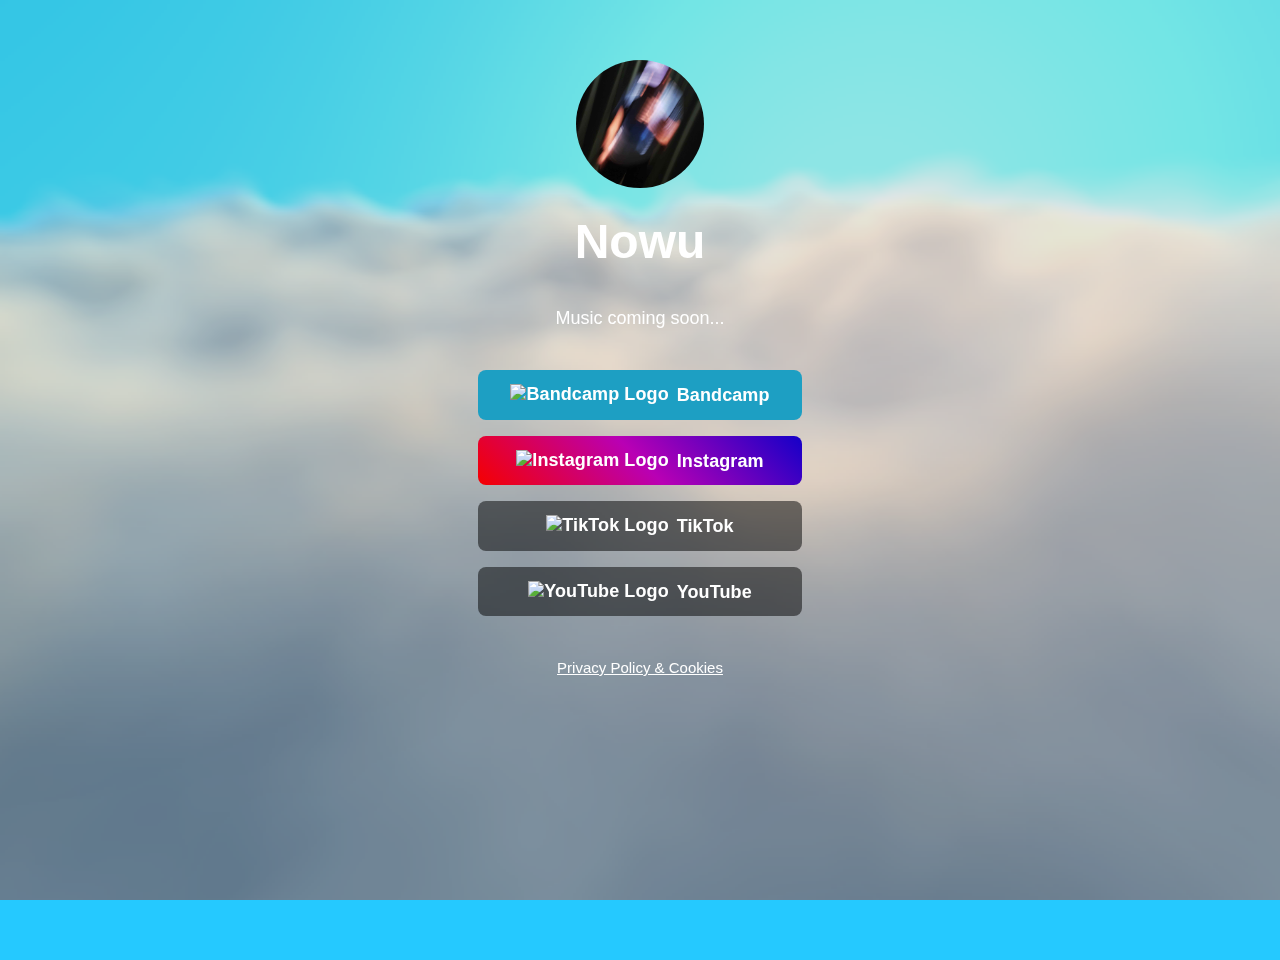
==== index.html @ e1a4938c "updated alternative cookie alert" ====
<!-- 
    
  Version 2.5.0 
  
  This is to help you track what version of LittleLink you forked.

  -->
  
<!DOCTYPE html>
<html lang="en">

<head>
  <!-- <script id="Cookiebot" src="https://consent.cookiebot.com/uc.js" data-cbid="90ab08f1-cab7-493f-a209-e5ac774313d5" data-blockingmode="auto" type="text/javascript"></script> -->

  <!-- Google tag (gtag.js) -->
<script async src="https://www.googletagmanager.com/gtag/js?id=G-RTZ1TR2EMV"></script>
<script>
  window.dataLayer = window.dataLayer || [];
  function gtag(){dataLayer.push(arguments);}
  gtag('js', new Date());

  gtag('config', 'G-RTZ1TR2EMV');
</script>
<!-- Google Tag Manager -->
<script>(function(w,d,s,l,i){w[l]=w[l]||[];w[l].push({'gtm.start':
  new Date().getTime(),event:'gtm.js'});var f=d.getElementsByTagName(s)[0],
  j=d.createElement(s),dl=l!='dataLayer'?'&l='+l:'';j.async=true;j.src=
  'https://www.googletagmanager.com/gtm.js?id='+i+dl;f.parentNode.insertBefore(j,f);
  })(window,document,'script','dataLayer','GTM-KMVJ6X7F');</script>
  <!-- End Google Tag Manager -->

  <!-- Page Information
  –––––––––––––––––––––––––––––––––––––––––––––––––– -->
  <meta charset="utf-8">
  <title>Nowu</title>
  <meta name="description" content="Nowu links">
  <meta name="author" content="Nowu of the North">

  <!-- Mobile Specific Metas
  –––––––––––––––––––––––––––––––––––––––––––––––––– -->
  <meta name="viewport" content="width=device-width, initial-scale=1">


  <!-- CSS
  –––––––––––––––––––––––––––––––––––––––––––––––––– -->
  <link rel="stylesheet" href="css/normalize.css">

    <!-- Themes:
            Auto:   css/skeleton-auto.css
            Light:  css/skeleton-light.css
            Dark:   css/skeleton-dark.css
     -->
    <link rel="stylesheet" href="css/skeleton-dark.css">

    <!-- Brand Styles -->
    <link rel="stylesheet" href="css/brands.css">
    <link rel="stylesheet" href="css/brands-extended.css">

  <!-- Favicon
  –––––––––––––––––––––––––––––––––––––––––––––––––– -->
  <link rel="icon" type="image/png" href="images/littlelink.png">
  
</head>

<body>
  <!-- Google Tag Manager (noscript) -->
<noscript><iframe src="https://www.googletagmanager.com/ns.html?id=GTM-KMVJ6X7F"
  height="0" width="0" style="display:none;visibility:hidden"></iframe></noscript>
  <!-- End Google Tag Manager (noscript) -->

  <div class="background" id="background"></div>
  
  <!-- Primary Page Layout
  –––––––––––––––––––––––––––––––––––––––––––––––––– -->
  <div class="container">
    <div class="row">
      <div class="column" style="margin-top: 10%">

        <!-- 

          ## Getting Started with LittleLink

          This page has been built with every pre-designed button available in LittleLink by default. You can rearrange and delete as needed.

          You can add your own brand or others brands you may need in the `css/brands.css` file. 

          You can add custom icons to `images/icons/...`. It is recommended to use a 24x24 .SVG.

          Edit the "Your Image Here" section to add your own personal branding, like a picture of yourself or your brand logo!

          Edit the "Title" section to change the page heading. You can use something like your name, your social handle, or your brand name.

          Edit the "Short Bio" section tell users about yourself or your brand.

        -->

        <!-- Your Image Here -->
        <img src="images/avatar.jpg" class="avatar" srcset="images/avatar.jpg 2x" alt="">

        <!-- Title -->
        <h1 role="heading">Nowu</h1>

        <!-- Short Bio -->
        <p>Music coming soon...</p>

        <!--

          ## Breaking down <a> attributes:
          
          1.) class="button button-default" | The first "button" here is telling this <a> tag that it should make this element a button and applies the default styling in `css/brands.css`.
          The second portion, button-default, is declaring the specific brand style you would like to apply. Here we're applying the "default" style and color.
          If you want to make this button to use the brand colors for Discord, just change "button-default" to "button-discord". Brands are found in `css/brands.css`. You can always edit & add your own there.

          2.) Replace the # in href="#" with the desired target URL for the button.

          3.) target="_blank" | This attribute opens links in a new tab. Remove this attribute to prevent links from opening in a new tab.

          4.) rel="noopener" | This attribute instructs the browser to navigate to the target resource without granting the new browsing context access to the document that opened it.
          This is especially useful when opening untrusted links. https://developer.mozilla.org/en-US/docs/Web/HTML/Link_types/noopener

          5.) role="button" | The button role identifies an element as a button to assistive technology such as screen readers.

          ## Breaking down the <img> attributes:
          
          1.) class="icon" | This class is telling the <img> tag that it should use the styling for icons found in `css/brands.css`.

          2.) src="images/icons/[icon-name].svg" | This defines the icon you would like to display from the 'images/icons/' folder. For example, you can change this to src="images/icons/discord.svg" to use the Discord icon.
          Add your own 24x24 icons to the "icons" folder to reference them. We recommend providing a SVG.

          3.) alt="" | Since the text at the end of the snippet, "..>[Button Text]</a><br>", explains what the button is, we use "alt=""" to nullify the icon annoucement from the accessibility tree. 
          This can improve the experience for assistive technology users by hiding what is essentially duplicated

        -->

        <!-- Bandcamp -->
        <a class="button button-bandcamp" href="https://nowu.bandcamp.com/?utm_source=metalink&utm_medium=website" target="_blank" rel="noopener" role="button"><img class="icon" aria-hidden="true" src="images/icons/bandcamp.svg" alt="Bandcamp Logo">Bandcamp</a><br> 
        <script> /***
        <!-- Tidal -->
        <a class="button button-tidal" href="#" target="_blank" rel="noopener" role="button"><img class="icon" aria-hidden="true" src="images/icons-extended/tidal.svg" alt="Tidal Logo">Stream on Tidal</a><br>

        <!-- Apple Music -->
        <a class="button button-apple-music" href="#" target="_blank" rel="noopener" role="button"><img class="icon" aria-hidden="true" src="images/icons/apple-music.svg" alt="Apple Music Logo">Stream on Apple Music</a><br>            

        <!-- Amazon Music -->
        <a class="button button-amazon-music" href="#" target="_blank" rel="noopener" role="button"><img class="icon" aria-hidden="true" src="images/icons/amazon-music.svg" alt="Amazon Music Logo">Stream on Amazon Music</a><br>       

        <!-- YouTube Music -->
        <a class="button button-yt" href="#" target="_blank" rel="noopener" role="button"><img class="icon" aria-hidden="true" src="images/icons/youtube-music.svg" alt="YouTube Music Logo">Stream on YouTube Music</a><br>

        <!-- Spotify -->
        <a class="button button-spotify" href="#" target="_blank" rel="noopener" role="button"><img class="icon" aria-hidden="true" src="images/icons/spotify.svg" alt="Spotify Logo">Stream on Spotify</a><br>

        <!-- SoundCloud -->
        <a class="button button-soundcloud" href="#" target="_blank" rel="noopener" role="button"><img class="icon" aria-hidden="true" src="images/icons/soundcloud.svg" alt="SoundCloud Logo">Stream on SoundCloud</a><br>

        <!-- Deezer -->
        <a class="button button-deezer" href="#" target="_blank" rel="noopener" role="button"><img class="icon" aria-hidden="true" src="images/icons-extended/deezer.svg" alt="Deezer Logo">Stream on Deezer</a><br>

        </br>



        <!-- Shop -->
        <a class="button button-shop" href="#" target="_blank" rel="noopener" role="button"><img class="icon" aria-hidden="true" src="images/icons/generic-shopping-bag.svg" alt="Shop Logo">Buy merch</a><br>

      </br>

       <p>Stay tapped in 🤙</p>
***/ </script>
        <!-- Instagram -->
        <a class="button button-instagram" href="https://instagram.com/nowunorth?utm_source=metalink&utm_medium=website" target="_blank" rel="noopener" role="button"><img class="icon" aria-hidden="true" src="images/icons/instagram.svg" alt="Instagram Logo">Instagram</a><br>

        <!-- TikTok -->
        <a class="button button-tiktok" href="https://tiktok.com/@nowunorth?utm_source=metalink&utm_medium=website" target="_blank" rel="noopener" role="button"><img class="icon" aria-hidden="true" src="images/icons/tiktok.svg" alt="TikTok Logo">TikTok</a><br>

        <!-- YouTube -->
        <a class="button button-yt" href="https://youtube.com/@nowunorth?utm_source=metalink&utm_medium=website" target="_blank" rel="noopener" role="button"><img class="icon" aria-hidden="true" src="images/icons/youtube.svg" alt="YouTube Logo">YouTube</a><br>        

<script> /***

        <!-- Twitch -->
        <a class="button button-twitch" href="#" target="_blank" rel="noopener" role="button"><img class="icon" aria-hidden="true" src="images/icons/twitch.svg" alt="Twitch Logo">Subscribe to Twitch</a><br>

        <!-- Discord -->
        <a class="button button-discord" href="#" target="_blank" rel="noopener" role="button"><img class="icon" aria-hidden="true" src="images/icons/discord.svg" alt="Discord Logo">Join Discord server</a><br>

***/ </script>
    </br>
    
        <!-- 
            Footer:
            This includes a link to privacy.html page which can be setup for your Privacy Policy.
            This also includes a link to the LittleLink repository to make forking LittleLink easier.
            You can edit or remove anything here to make your own footer.
        -->
        <sup><a href="privacy.html">Privacy Policy & Cookies</a></sup>
        <br />
      </div>
    </div>
  </div>

  <!-- End Document
  –––––––––––––––––––––––––––––––––––––––––––––––––– -->
</body>

</html>

<script src="/three.min.js"></script>
<script src="/vanta.clouds.min.js"></script>
<script>
VANTA.CLOUDS({
  el: "#background",
  mouseControls: true,
touchControls: true,
gyroControls: false,
minHeight: 400.00,
minWidth: 300.00,
skyColor: 0x25C9FF,
speed: 0.30
})
</script>
---- css/skeleton-dark.css ----
/*
* littlelink V1
* https://littlelink.com
* Free to use under the MIT license.
* http://www.opensource.org/licenses/mit-license.php
* 12/21/2019
*
* Built using:
*
* Skeleton V2.0.4
* Copyright 2014, Dave Gamache
* www.getskeleton.com
* Free to use under the MIT license.
* http://www.opensource.org/licenses/mit-license.php
* 12/29/2014
*/

/* Table of contents
––––––––––––––––––––––––––––––––––––––––––––––––––
- Grid
- Base Styles
- Typography
- Links
- Code
- Spacing
- Utilities
*
* You'll find the button css in css/brands.css.
*
*/

/* Grid
–––––––––––––––––––––––––––––––––––––––––––––––––– */
.container {
  position: relative;
  width: 100%;
  max-width: 600px;
  text-align: center;
  margin: 0 auto;
  padding: 0 20px;
  box-sizing: border-box;
}
.container-left {
  position: relative;
  width: 100%;
  max-width: 600px;
  text-align: left;
  margin: 0 auto;
  padding: 0 20px;
  box-sizing: border-box;
}
.column {
  position: center;
  width: 100%;
  float: center;
  box-sizing: border-box;
}

/* For devices larger than 400px */
@media (min-width: 400px) {
  .container {
    width: 85%;
    padding: 0;
  }
}

/* For devices larger than 550px */
@media (min-width: 550px) {
  .container {
    width: 80%;
  }
  .column,
  .columns {
    margin-left: 0;
  }
  .column:first-child,
  .columns:first-child {
    margin-left: 0;
  }
}

/* Base Styles
–––––––––––––––––––––––––––––––––––––––––––––––––– */
/* NOTE
html is set to 62.5% so that all the REM measurements throughout Skeleton
are based on 10px sizing. So basically 1.5rem = 15px :) */

html {
  font-size: 100%;
  color-scheme: dark;
}
body {
  font-size: 18px;
  line-height: 24px;
  font-weight: 400;
  font-family: "Open Sans", "HelveticaNeue", "Helvetica Neue", Helvetica, Arial,
    sans-serif;
    background: #25C9FF;
}

@keyframes move {
  100% {
      transform: translate3d(0, 0, 1px) rotate(360deg);
  }
}

.background {
  position: fixed;
  width: 100vw;
  height: 100vh;
  top: 0;
  left: 0;
  background: #25C9FF;
}

.background span {
  width: 42vmin;
  height: 42vmin;
  border-radius: 42vmin;
  backface-visibility: hidden;
  position: absolute;
  animation: move;
  animation-duration: 20;
  animation-timing-function: linear;
  animation-iteration-count: infinite;
}

/* Typography
–––––––––––––––––––––––––––––––––––––––––––––––––– */
h1 {
  margin-top: 0;
  margin-bottom: 16px;
  font-weight: 800;
}
h1 {
  font-size: 24px;
  line-height: 64px;
  letter-spacing: 0;
}

/* Larger than phablet */
@media (min-width: 550px) {
  h1 {
    font-size: 48px;
    line-height: 96px;
  }
}

p {
  margin-top: 0;
}

/* Links
–––––––––––––––––––––––––––––––––––––––––––––––––– */
a {
  color: #ffffff
}
a:hover {
  color: #c0c0c0;
}

/* Code
–––––––––––––––––––––––––––––––––––––––––––––––––– */
code {
  padding: 0.2rem 0.5rem;
  margin: 0 0.2rem;
  font-size: 90%;
  white-space: nowrap;
  background: #ffffff;
  border: 1px solid #e1e1e1;
  border-radius: 4px;
}
pre > code {
  display: block;
  padding: 1rem 1.5rem;
  white-space: pre;
}

/* Spacing
–––––––––––––––––––––––––––––––––––––––––––––––––– */
button,
.button {
  margin-bottom: 1rem;
}
input,
textarea,
select,
fieldset {
  margin-bottom: 1.5rem;
}
pre,
blockquote,
dl,
figure,
p,
ol {
  margin-bottom: 2.5rem;
}

/* Utilities
–––––––––––––––––––––––––––––––––––––––––––––––––– */
.u-full-width {
  width: 100%;
  box-sizing: border-box;
}
.u-max-full-width {
  max-width: 100%;
  box-sizing: border-box;
}
.u-pull-right {
  float: right;
}
.u-pull-left {
  float: left;
}

/* Misc
–––––––––––––––––––––––––––––––––––––––––––––––––– */
hr {
  margin-top: 3rem;
  margin-bottom: 3.5rem;
  border-width: 0;
  border-top: 1px solid #e1e1e1;
}
/* Radius values:

10%-40%: Squircles
50% (default): True circle
*/
.avatar {
  width: 128px;
  height: 128px;
  object-fit: cover;
  background-position: center;
  border-radius: 50%;
}

/* open-sans-regular - vietnamese_latin-ext_latin_hebrew_greek-ext_greek_cyrillic-ext_cyrillic */
@font-face {
  font-display: swap; /* Check https://developer.mozilla.org/en-US/docs/Web/CSS/@font-face/font-display for other options. */
  font-family: 'Open Sans';
  font-style: normal;
  font-weight: 400;
  src: url('../fonts/open-sans-v34-vietnamese_latin-ext_latin_hebrew_greek-ext_greek_cyrillic-ext_cyrillic-regular.eot'); /* IE9 Compat Modes */
  src: url('../fonts/open-sans-v34-vietnamese_latin-ext_latin_hebrew_greek-ext_greek_cyrillic-ext_cyrillic-regular.eot?#iefix') format('embedded-opentype'), /* IE6-IE8 */
       url('../fonts/open-sans-v34-vietnamese_latin-ext_latin_hebrew_greek-ext_greek_cyrillic-ext_cyrillic-regular.woff2') format('woff2'), /* Super Modern Browsers */
       url('../fonts/open-sans-v34-vietnamese_latin-ext_latin_hebrew_greek-ext_greek_cyrillic-ext_cyrillic-regular.woff') format('woff'), /* Modern Browsers */
       url('../fonts/open-sans-v34-vietnamese_latin-ext_latin_hebrew_greek-ext_greek_cyrillic-ext_cyrillic-regular.ttf') format('truetype'), /* Safari, Android, iOS */
       url('../fonts/open-sans-v34-vietnamese_latin-ext_latin_hebrew_greek-ext_greek_cyrillic-ext_cyrillic-regular.svg#OpenSans') format('svg'); /* Legacy iOS */
}
/* open-sans-600 - vietnamese_latin-ext_latin_hebrew_greek-ext_greek_cyrillic-ext_cyrillic */
@font-face {
  font-display: swap; /* Check https://developer.mozilla.org/en-US/docs/Web/CSS/@font-face/font-display for other options. */
  font-family: 'Open Sans';
  font-style: normal;
  font-weight: 600;
  src: url('../fonts/open-sans-v34-vietnamese_latin-ext_latin_hebrew_greek-ext_greek_cyrillic-ext_cyrillic-600.eot'); /* IE9 Compat Modes */
  src: url('../fonts/open-sans-v34-vietnamese_latin-ext_latin_hebrew_greek-ext_greek_cyrillic-ext_cyrillic-600.eot?#iefix') format('embedded-opentype'), /* IE6-IE8 */
       url('../fonts/open-sans-v34-vietnamese_latin-ext_latin_hebrew_greek-ext_greek_cyrillic-ext_cyrillic-600.woff2') format('woff2'), /* Super Modern Browsers */
       url('../fonts/open-sans-v34-vietnamese_latin-ext_latin_hebrew_greek-ext_greek_cyrillic-ext_cyrillic-600.woff') format('woff'), /* Modern Browsers */
       url('../fonts/open-sans-v34-vietnamese_latin-ext_latin_hebrew_greek-ext_greek_cyrillic-ext_cyrillic-600.ttf') format('truetype'), /* Safari, Android, iOS */
       url('../fonts/open-sans-v34-vietnamese_latin-ext_latin_hebrew_greek-ext_greek_cyrillic-ext_cyrillic-600.svg#OpenSans') format('svg'); /* Legacy iOS */
}
/* open-sans-700 - vietnamese_latin-ext_latin_hebrew_greek-ext_greek_cyrillic-ext_cyrillic */
@font-face {
  font-display: swap; /* Check https://developer.mozilla.org/en-US/docs/Web/CSS/@font-face/font-display for other options. */
  font-family: 'Open Sans';
  font-style: normal;
  font-weight: 700;
  src: url('../fonts/open-sans-v34-vietnamese_latin-ext_latin_hebrew_greek-ext_greek_cyrillic-ext_cyrillic-700.eot'); /* IE9 Compat Modes */
  src: url('../fonts/open-sans-v34-vietnamese_latin-ext_latin_hebrew_greek-ext_greek_cyrillic-ext_cyrillic-700.eot?#iefix') format('embedded-opentype'), /* IE6-IE8 */
       url('../fonts/open-sans-v34-vietnamese_latin-ext_latin_hebrew_greek-ext_greek_cyrillic-ext_cyrillic-700.woff2') format('woff2'), /* Super Modern Browsers */
       url('../fonts/open-sans-v34-vietnamese_latin-ext_latin_hebrew_greek-ext_greek_cyrillic-ext_cyrillic-700.woff') format('woff'), /* Modern Browsers */
       url('../fonts/open-sans-v34-vietnamese_latin-ext_latin_hebrew_greek-ext_greek_cyrillic-ext_cyrillic-700.ttf') format('truetype'), /* Safari, Android, iOS */
       url('../fonts/open-sans-v34-vietnamese_latin-ext_latin_hebrew_greek-ext_greek_cyrillic-ext_cyrillic-700.svg#OpenSans') format('svg'); /* Legacy iOS */
}
/* open-sans-800 - vietnamese_latin-ext_latin_hebrew_greek-ext_greek_cyrillic-ext_cyrillic */
@font-face {
  font-display: swap; /* Check https://developer.mozilla.org/en-US/docs/Web/CSS/@font-face/font-display for other options. */
  font-family: 'Open Sans';
  font-style: normal;
  font-weight: 800;
  src: url('../fonts/open-sans-v34-vietnamese_latin-ext_latin_hebrew_greek-ext_greek_cyrillic-ext_cyrillic-800.eot'); /* IE9 Compat Modes */
  src: url('../fonts/open-sans-v34-vietnamese_latin-ext_latin_hebrew_greek-ext_greek_cyrillic-ext_cyrillic-800.eot?#iefix') format('embedded-opentype'), /* IE6-IE8 */
       url('../fonts/open-sans-v34-vietnamese_latin-ext_latin_hebrew_greek-ext_greek_cyrillic-ext_cyrillic-800.woff2') format('woff2'), /* Super Modern Browsers */
       url('../fonts/open-sans-v34-vietnamese_latin-ext_latin_hebrew_greek-ext_greek_cyrillic-ext_cyrillic-800.woff') format('woff'), /* Modern Browsers */
       url('../fonts/open-sans-v34-vietnamese_latin-ext_latin_hebrew_greek-ext_greek_cyrillic-ext_cyrillic-800.ttf') format('truetype'), /* Safari, Android, iOS */
       url('../fonts/open-sans-v34-vietnamese_latin-ext_latin_hebrew_greek-ext_greek_cyrillic-ext_cyrillic-800.svg#OpenSans') format('svg'); /* Legacy iOS */
}

body, html {
  margin: 0;
  padding: 0;
  width: 100%;
  height: 100%;
}

#background {
  position: fixed;
  top: 0;
  left: 0;
  width: 100%;
  height: 100%;
  z-index: -1; /* Ensure the background stays behind your content */
}
#background::before {
  content: "";
  position: absolute;
  top: 0;
  left: 0;
  width: 100%;
  height: 100%;
  background-color: rgba(0, 0, 0, 0.1); /* Semi-transparent black */
  z-index: 1; /* Ensure the overlay is on top of the Vanta background */
  pointer-events: none; /* Allow interactions through the overlay */
}
---- css/brands.css ----
/*
* littlelink.io
* Skeleton V2.0.4
* Copyright 2014, Dave Gamache
* www.getskeleton.com
* Free to use under the MIT license.
* http://www.opensource.org/licenses/mit-license.php
* 12/29/2014
*/

/*
* Built using on:
* Skeleton V2.0.4
* Copyright 2014, Dave Gamache
* www.getskeleton.com
* Free to use under the MIT license.
* http://www.opensource.org/licenses/mit-license.php
* 12/29/2014
*/

/* Table of contents
––––––––––––––––––––––––––––––––––––––––––––––––––

- Buttons
- Brand Styles

*/

/* Buttons
–––––––––––––––––––––––––––––––––––––––––––––––––– */

.button,
button {
  display: inline-block;
  text-decoration: none;
  height: 100%;
  text-align: center;
  vertical-align: middle;
  font-size: 18px;
  width: 300px;
  font-weight: 700;
  line-height: 20px;
  padding: 14px 12px 12px 12px;
  letter-spacing: 0.1px;
  white-space: wrap;
  outline: none;
  border-radius: 8px;
  cursor: pointer;
  
}     
button:hover,
.button:focus {
  color: #212121;
  border-color: #888;
  outline: #7AB8FF solid 3px
}
.button.button-primary {
  color: #fff;
  filter: brightness(90%);
}
.button.button-primary:hover,
.button.button-primary:focus {
  color: #fff;
  filter: brightness(90%);
}

/* Brand Icons
–––––––––––––––––––––––––––––––––––––––––––––––––– */

.icon {
  padding: 0px 8px 3.5px 0px;
  vertical-align: middle;
  width: 20px;
  height: 20px;
}

/* Brand Styles
–––––––––––––––––––––––––––––––––––––––––––––––––– */

/* Default (this is great for your own brand color!) */
.button.button-default {
  color: #ffffff;
  background-color: #41924B;
}
.button.button-default:hover,
.button.button-default:focus {
  filter: brightness(90%);
}

/* Amazon */
.button.button-amazon {
  color: #000000;
  background-color: #FFFFFF;
  border: 1px solid #212121;
}
.button.button-amazon:hover,
.button.button-amazon:focus {
  filter: brightness(90%);
}

/* Amazon Music */
.button.button-amazon-music {
  color: #000000;
  background-color: #25D1DA;
}
.button.button-amazon-music:hover,
.button.button-amazon-music:focus {
  filter: brightness(90%);
}

/* Apple App Store */
.button.button-appstore {
  color: #FFFFFF;
  background-color: #000000;
  border: 1px solid #FFFFFF;
}
.button.button-appstore:hover,
.button.button-appstore:focus {
  filter: brightness(90%);
}

/* Apple Music */
.button.button-apple-music {
  color: #ffffff;
  background-color: #000000;
  border: 1px solid #FFFFFF;
}
.button.button-apple-music:hover,
.button.button-apple-music:focus {
  filter: brightness(90%);
}

/* Apple Music Alt */
.button.button-apple-music-alt {
  color: #ffffff;
  background-image: linear-gradient(to bottom, #FB5C74, #FA233B);
}
.button.button-apple-music-alt:hover,
.button.button-apple-music-alt:focus {
  filter: brightness(90%);
}

/* Apple Podcasts */
.button.button-apple-podcasts {
  color: #ffffff;
  background-color: #000000;
  border: 1px solid #FFFFFF;
}
.button.button-apple-podcasts:hover,
.button.button-apple-podcasts:focus {
  filter: brightness(90%);
}

/* Apple Podcasts Alt */
.button.button-apple-podcasts-alt {
  color: #ffffff;
  background-image: linear-gradient(to bottom, #F452FF, #832BC1);
}
.button.button-apple-podcasts-alt:hover,
.button.button-apple-podcasts-alt:focus {
  filter: brightness(90%);
}

/* ArtStation */
.button.button-artstation {
  color: #ffffff;
  background-color: #18181C;
  border: 1px solid #FFFFFF;
}
.button.button-artstation:hover,
.button.button-artstation:focus {
  filter: brightness(90%);
}

/* Bandcamp */
.button.button-bandcamp {
  color: #ffffff;
  background-color: #1d9fc3;
}
.button.button-bandcamp:hover,
.button.button-bandcamp:focus {
  filter: brightness(90%);
}

/* Behance */
.button.button-behance {
  color: #ffffff;
  background-color: #0057FF;
}
.button.button-behance:hover,
.button.button-behance:focus {
  filter: brightness(90%);
}

/* Bluesky */
.button.button-bluesky {
  color: #FFFFFF;
  background-color: #1185FE;
}

.button.button-bluesky:hover,
.button.button-bluesky:focus {
  filter: brightness(90%);
}

/* Bluesky Alt */
.button.button-bluesky-alt {
  color: #000000;
  background-color: #FFFFFF;
  border: 1px solid #000000;
}
.button.button-bluesky-alt:hover,
.button.button-bluesky-alt:focus {
  filter: brightness(90%);
}

/* Buy Me a Coffee */
.button.button-coffee {
  color: #000000;
  background-color: #ffdd00;
}
.button.button-coffee:hover,
.button.button-coffee:focus {
  filter: brightness(90%);
}

/* Cal.com */
.button.button-cal {
  color: #FFFFFF;
  background-color: #292929;
  border: 1px solid #FFFFFF;
}
.button.button-cal:hover,
.button.button-cal:focus {
  filter: brightness(90%);
}

/* Calendly */
.button.button-calendly {
  color: #FFFFFF;
  background-color: #006BFF;
}
.button.button-calendly:hover,
.button.button-calendly:focus {
  filter: brightness(90%);
}

/* Cash App */
.button.button-cash-app {
  color: #ffffff;
  background-image: linear-gradient(to bottom, #00d64b, #00c244);
}
.button.button-cash-app:hover,
.button.button-cash-app:focus {
  filter: brightness(90%);
}

/* dev.to */
.button.button-dev-to {
  color: #000000;
  background-color: #f5f5f5;
  border: 1px solid #212121;
}
.button.button-dev-to:hover,
.button.button-dev-to:focus {
  filter: brightness(90%);
}

/* Discogs */
.button.button-discogs {
  color: #000000;
  background-color: #FFFFFF;
  border: 1px solid #000000
}
.button.button-discogs:hover,
.button.button-discogs:focus {
  filter: brightness(90%);
}

/* Discogs Alt */
.button.button-discogs-alt {
  color: #FFFFFF;
  background-color: #000000;
  border: 1px solid #FFFFFF
}
.button.button-discogs-alt:hover,
.button.button-discogs-alt:focus {
  filter: brightness(90%);
}

/* Discord */
.button.button-discord {
  color: #ffffff;
  background-color: #161CBB;
}
.button.button-discord:hover,
.button.button-discord:focus {
  filter: brightness(90%);
}

/* Dribbble */
.button.button-dribbble {
  color: #000000;
  background-color: #FFFFFF;
  border: 1px solid #212121;
}
.button.button-dribbble:hover,
.button.button-dribbble:focus {
  filter: brightness(90%);
}

/* Etsy */
.button.button-etsy {
  color: #ffffff;
  background-color: #F45800;
}
.button.button-etsy:hover,
.button.button-etsy:focus {
  filter: brightness(90%);
}

/* Facebook */
.button.button-faceb {
  color: #ffffff;
  background-color: #1877f2;
}
.button.button-faceb:hover,
.button.button-faceb:focus {
  filter: brightness(90%);
}

/* Facebook Messenger */
.button.button-messenger {
  color: #ffffff;
  background-image: linear-gradient(
    25deg,
    #0099ff,
    #5f5dff,
    #a033ff,
    #c740cc,
    #ff5280,
    #ff7061
  );
}
.button.button-messenger:hover,
.button.button-messenger:focus {
  filter: brightness(90%);
}

/* Figma */
.button.button-figma {
  color: #ffffff;
  background-color: #000000;
  border: 1px solid #FFFFFF;
}
.button.button-figma:hover,
.button.button-figma:focus {
  filter: brightness(90%);
}

/* Fiverr */
.button.button-fiverr {
  color: #ffffff;
  background-color: #1DBF73;
}
.button.button-fiverr:hover,
.button.button-fiverr:focus {
  filter: brightness(90%);
}

/* Flickr */
.button.button-flickr {
  color: #ffffff;
  background-color: #000000;
  border: 1px solid #FFFFFF;
}
.button.button-flickr:hover,
.button.button-flickr:focus {
  filter: brightness(90%);
}

/* GitHub */
.button.button-github {
  color: #ffffff;
  background-color: #000000;
  border: 1px solid #FFFFFF;
}
.button.button-github:hover,
.button.button-github:focus {
  filter: brightness(90%);
}

/* GitLab */
.button.button-gitlab {
  color: #ffffff;
  background-color: #6151b2;
}
.button.button-gitlab:hover,
.button.button-gitlab:focus {
  filter: brightness(90%);
}

/* GoFundMe */
.button.button-gofundme {
  color: #ffffff;
  background-color: #02A95C;
}
.button.button-gofundme:hover,
.button.button-gofundme:focus {
  filter: brightness(90%);
}

/* Goodreads */
.button.button-goodreads {
  color: #333333;
  background-color: #f3f1e6;
  border: 1px solid #212121;
}
.button.button-goodreads:hover,
.button.button-goodreads:focus {
  filter: brightness(90%);
}

/* Google Black */
.button.button-google-black {
  color: #FFFFFF;
  background-color: #000000;
  border: 1px solid #FFFFFF;
}
.button.button-google-black:hover,
.button.button-google-black:focus {
  filter: brightness(90%);
}

/* Google Play Store */
.button.button-playstore {
  color: #FFFFFF;
  background-color: #000000;
  border: 1px solid #FFFFFF;
}
.button.button-playstore:hover,
.button.button-playstore:focus {
  filter: brightness(90%);
}

/* Google Scholar */
.button.button-google-scholar {
  color: #000000;
  background-color: #FFFFFF;
  border: 1px solid #212121;
}
.button.button-google-scholar:hover,
.button.button-google-scholar:focus {
  filter: brightness(90%);
}

/* Hashnode */
.button.button-hashnode {
  color: #000000;
  background-color: #ffffff;
  border: 1px solid #212121;
}
.button.button-hashnode:hover,
.button.button-hashnode:focus {
  filter: brightness(90%);
}

/* Instagram */
.button.button-instagram {
  color: #ffffff;
  background-image: linear-gradient(-135deg, #1400c8, #b900b4, #f50000);
}
.button.button-instagram:hover,
.button.button-instagram:focus {
  filter: brightness(90%);
}

/* Kick */
.button.button-kick {
  background-color:#000000;
  color:  #ffffff;
  border: 1px solid #ffffff;
}
.button.button-kick:hover {
  filter: brightness(90%);
}

/* Kick Alt */
.button.button-kick-alt {
  background-color:#01e701;
  color:  #000;
}
.button.button-kick-alt:hover {
  filter: brightness(90%);
}

/* Kickstarter */
.button.button-kickstarter {
  color: #ffffff;
  background-color: #05ce78;
}
.button.button-kickstarter:hover,
.button.button-kickstarter:focus {
  filter: brightness(90%);
}

/* Kit */
.button.button-kit {
  color: #ffffff;
  background-color: #000000;
  border: 1px solid #FFFFFF;
}
.button.button-kit:hover,
.button.button-kit:focus {
  filter: brightness(90%);
}

/* Ko-fi */
.button.button-ko-fi {
  color: #ffffff;
  background-color: #13C3FF;
}
.button.button-ko-fi:hover,
.button.button-ko-fi:focus {
  filter: brightness(90%);
}

/* Last.fm */
.button.button-last-fm {
  color: #ffffff;
  background-color: #D51007;
}
.button.button-last-fm:hover,
.button.button-last-fm:focus {
  filter: brightness(90%);
}

/* Letterboxd */
.button.button-letterboxd {
  color: #ffffff;
  background-color: #2c3440;
  border: 1px solid #FFFFFF;
}
.button.button-letterboxd:hover,
.button.button-letterboxd:focus {
  filter: brightness(90%);
}

/* Line */
.button.button-line {
  color: #FFFFFF;
  background-color: #06C755;
}
.button.button-line:hover,
.button.button-line:focus {
  filter: brightness(90%);
}

/* LinkedIn */
.button.button-linked {
  color: #ffffff;
  background-color: #2867b2;
}
.button.button-linked:hover,
.button.button-linked:focus {
  filter: brightness(90%);
}

/* Mailchimp */
.button.button-mailchimp {
  color: #000000;
  background-color: #FFE01B;
}
.button.button-mailchimp:hover,
.button.button-mailchimp:focus {
  filter: brightness(90%);
}

/* Mastodon */
.button.button-mastodon {
  color: #ffffff;
  background-color: #17063B;
  border: 1px solid #FFFFFF;
}
.button.button-mastodon:hover,
.button.button-mastodon:focus {
  filter: brightness(90%);
}

/* Medium */
.button.button-medium {
  color: #ffffff;
  background-color: #000000;
  border: 1px solid #FFFFFF;
}
.button.button-medium:hover,
.button.button-medium:focus {
  filter: brightness(90%);
}

/* Microsoft */
.button.button-microsoft {
  color: #ffffff;
  background-color: #000000;
  border: 1px solid #FFFFFF;
}
.button.button-microsoft:hover,
.button.button-microsoft:focus {
  filter: brightness(90%);
}

/* NGL */
.button.button-ngl {
  color: #ffffff;
  background-image: linear-gradient(-45deg, #ff8d10, #ec1187);
}
.button.button-ngl:hover,
.button.button-ngl:focus {
  filter: brightness(90%);
}

/* Notion */
.button.button-notion {
  color: #000000;
  border: 1px solid #212121;
  background-color: #ffffff;
}
.button.button-notion:hover,
.button.button-notion:focus {
  filter: brightness(90%);
}

/* OnlyFans */
.button.button-onlyfans {
  color: #ffffff;
  background-color: #00AEEF;
}
.button.button-onlyfans:hover,
.button.button-onlyfans:focus {
  filter: brightness(90%);
}

/* Patreon */
.button.button-patreon {
  color: #ffffff;
  background-color: #000000;
  border: 1px solid #FFFFFF;
}
.button.button-patreon:hover,
.button.button-patreon:focus {
  filter: brightness(90%);
}

/* PayPal */
.button.button-paypal {
  color: #ffffff;
  background-color: #003087;
}
.button.button-paypal:hover,
.button.button-paypal:focus {
  filter: brightness(90%);
}

/* Pinterest */
.button.button-pinterest {
  color: #000000;
  background-color: #ffe2eb;
  border: 1px solid #212121;
}
.button.button-pinterest:hover,
.button.button-pinterest:focus {
  filter: brightness(90%);
}

/* Post.news */
.button.button-post-news {
  color: #ffffff;
  background-color: #678BFF;
}
.button.button-post-news:hover,
.button.button-post-news:focus {
  filter: brightness(90%);
}

/* Product Hunt */
.button.button-product-hunt {
  color: #000000;
  background-color: #ffffff;
  border: 1px solid #212121;
}
.button.button-producthunt:hover,
.button.button-producthunt:focus {
  filter: brightness(90%);
}

/* Read.cv */
.button.button-read-cv {
  color: #FFFFFF;
  background-color: #000000;
  border: 1px solid #FFFFFF;
}
.button.button-read-cv:hover,
.button.button-read-cv:focus {
  filter: brightness(90%);
}

/* Redbubble */
.button.button-redbubble {
  color: #e41321;
  background-color: #ffffff;
  border: 1px solid #212121;
}
.button.button-redbubble:hover,
.button.button-redbubble:focus {
  filter: brightness(90%);
}

/* Reddit */
.button.button-reddit {
  color: #FFFFFF;
  background-color: #FF4500;
}
.button.button-reddit:hover,
.button.button-reddit:focus {
  filter: brightness(90%);
}

/* Revolut */
.button.button-revolut {
  color: #000000;
  background-color: #ffffff;
  border: 1px solid black;
}
.button.button-revolut:hover,
.button.button-revolut:focus {
  filter: brightness(90%);
}

/* Shop */
.button.button-shop {
  color: #ffffff;
  background-color: #5A31F4;
}
.button.button-shop:hover,
.button.button-shop:focus {
  filter: brightness(90%);
}

/* Signal */
.button.button-signal {
  color: #ffffff;
  background-color: #3a76f0;
}
.button.button-signal:hover,
.button.button-signal:focus {
  filter: brightness(90%);
}

/* Slack */
.button.button-slack {
  color: #000000;
  background-color: #FFFFFF;
  border: 1px solid #212121;
}
.button.button-slack:hover,
.button.button-slack:focus {
  filter: brightness(90%);
}

/* Snapchat */
.button.button-snapchat {
  color: #000000;
  background-color: #fffc00;
}
.button.button-snapchat:hover,
.button.button-snapchat:focus {
  filter: brightness(90%);
}

/* SoundCloud */
.button.button-soundcloud {
  color: #ffffff;
  background-color: #ff5500;
}
.button.button-soundcloud:hover,
.button.button-soundcloud:focus {
  filter: brightness(90%);
}

/* Spotify */
.button.button-spotify {
  color: #191414;
  background-color: #1db954;
}
.button.button-spotify:hover,
.button.button-spotify:focus {
  filter: brightness(90%);
}

/* Spotify Alt */
.button.button-spotify-alt {
  color: #FFFFFF;
  background-color: #191414;
  border: 1px solid #FFFFFF;
}
.button.button-spotify-alt:hover,
.button.button-spotify-alt:focus {
  filter: brightness(90%);
}

/* Square */
.button.button-square {
  color: #FFFFFF;
  background-color: #006AFF;
}
.button.button-square:hover,
.button.button-square:focus {
  filter: brightness(90%);
}

/* Stack Overflow */
.button.button-stack-overflow {
  color: #000000;
  background-color: #FFFFFF;
  border: 1px solid #000000;
}
.button.button-stack-overflow:hover,
.button.button-stack-overflow:focus {
  filter: brightness(90%);
}

/* Steam */
.button.button-steam {
  color: #ffffff;
  background-image: linear-gradient(90deg, #08BBFF, #2B75FF);
}
.button.button-steam:hover,
.button.button-steam:focus {
  filter: brightness(90%);
}

/* Steam Alt */
.button.button-steam-alt {
  color: #ffffff;
  background-image: linear-gradient(90deg, #09172a, #072a57, #0c5085);
  border: 1px solid #FFFFFF;
}
.button.button-steam-alt:hover,
.button.button-steam-alt:focus {
  filter: brightness(90%);
}

/* Strava */
.button.button-strava {
  color: #ffffff;
  background-color: #fc5200;
}
.button.button-strava:hover,
.button.button-strava:focus {
  filter: brightness(90%);
}

/* Substack */
.button.button-substack {
  color: #ffffff;
  background-color: #FF6719;
}
.button.button-substack:hover,
.button.button-substack:focus {
  filter: brightness(90%);
}

/* Telegram */
.button.button-telegram {
  color: #ffffff;
  background-color: #3faee8;
}
.button.button-telegram:hover,
.button.button-telegram:focus {
  filter: brightness(90%);
}

/* Threads */
.button.button-threads {
  color: #FFFFFF;
  background-color: #000000;
  border: 1px solid #FFFFFF;
}
.button.button-threads:hover,
.button.button-threads:focus {
  filter: brightness(90%);
}

/* Threema */
.button.button-threema {
  color: #000000;
  background-color: #3fe669;
}
.button.button-threema:hover,
.button.button-threema:focus {
  filter: brightness(90%);
}

/* TikTok */
.button.button-tiktok {
  color: #ffffff;
  background-color: #00000080;
  border: 0px solid #FFFFFF;
}
.button.button-tiktok:hover,
.button.button-tiktok:focus {
  filter: brightness(90%);
}

/* Trakt */
.button.button-trakt {
  color: #ffffff;
  background-color: #ED1C24;
}
.button.button-trakt:hover,
.button.button-trakt:focus {
  filter: brightness(90%);
}

/* Trello */
.button.button-trello {
  color: #ffffff;
  background-color: #0065ff;
}
.button.button-trello:hover,
.button.button-trello:focus {
  filter: brightness(90%);
}

/* Tumblr */
.button.button-tumb {
  color: #ffffff;
  background-color: #131313;
  border: 1px solid #FFFFFF;
}
.button.button-tumb:hover,
.button.button-tumb:focus {
  filter: brightness(90%);
}

/* Twitch */
.button.button-twitch {
  color: #ffffff;
  background-color: #9146ff;
}
.button.button-twitch:hover,
.button.button-twitch:focus {
  filter: brightness(90%);
}

/* Unsplash */
.button.button-unsplash {
  color: #000000;
  background-color: #ffffff;
  border: 1px solid #212121;
}
.button.button-unsplash:hover,
.button.button-unsplash:focus {
  filter: brightness(90%);
}

/* Untappd */
.button.button-untappd {
  color: #000000;
  background-color: #ffc000;
}
.button.button-untappd:hover,
.button.button-untappd:focus {
  filter: brightness(90%);
}

/* Upwork */
.button.button-upwork {
  color: #FFFFFF;
  background-color: #14A800;
}
.button.button-upwork:hover,
.button.button-upwork:focus {
  filter: brightness(90%);
}

/* Venmo */
.button.button-venmo {
  color: #ffffff;
  background-color: #008CFF;
}
.button.button-venmo:hover,
.button.button-venmo:focus {
  filter: brightness(90%);
}

/* Vimeo */
.button.button-vimeo {
  color: #ffffff;
  background-color: #1ab7ea;
}
.button.button-vimeo:hover,
.button.button-vimeo:focus {
  filter: brightness(90%);
}

/* VSCO */
.button.button-vsco {
  color: #FFFFFF;
  background-color: #000000;
  border: 1px solid #FFFFFF;
}
.button.button-vsco:hover,
.button.button-vsco:focus {
  filter: brightness(90%);
}

/* Website */
.button.button-web {
  color: #ffffff;
  background-color: #000000;
  border: 1px solid #FFFFFF;
}
.button.button-web:hover,
.button.button-web:focus {
  filter: brightness(90%);
}

/* WhatsApp */
.button.button-whatsapp {
  color: #ffffff;
  background-color: #455a64;
}
.button.button-whatsapp:hover,
.button.button-whatsapp:focus {
  filter: brightness(90%);
}

/* Wordpress */
.button.button-wordpress {
  color: #ffffff;
  background-color: #21759b;
}
.button.button-wordpress:hover,
.button.button-wordpress:focus {
  filter: brightness(90%);
}

/* X */
.button.button-x {
  color: #FFFFFF;
  background-color: #000000;
  border: 1px solid #FFFFFF;
}
.button.button-x:hover,
.button.button-x:focus {
  filter: brightness(90%);
}

/* YouTube */
.button.button-yt {
  color: #ffffff;
  background-color: #00000080;
  border: 0px solid #ffffffc5;
}
.button.button-yt:hover,
.button.button-yt:focus {
  filter: brightness(90%);
}

/* Zoom */
.button.button-zoom {
  color: #ffffff;
  background-color: #0B5CFF;
}
.button.button-zoom:hover,
.button.button-zoom:focus {
  filter: brightness(90%);
}
---- css/brands-extended.css ----
/*
* littlelink.io
* Skeleton V2.0.4
* Copyright 2014, Dave Gamache
* www.getskeleton.com
* Free to use under the MIT license.
* http://www.opensource.org/licenses/mit-license.php
* 12/29/2014
*/

/*
* Built using on:
* Skeleton V2.0.4
* Copyright 2014, Dave Gamache
* www.getskeleton.com
* Free to use under the MIT license.
* http://www.opensource.org/licenses/mit-license.php
* 12/29/2014
*/

/* Table of contents
––––––––––––––––––––––––––––––––––––––––––––––––––

- Buttons
- Brand Styles

*/

/* Buttons
–––––––––––––––––––––––––––––––––––––––––––––––––– */

.button,
button {
  display: inline-block;
  text-decoration: none;
  height: 100%;
  text-align: center;
  vertical-align: middle;
  font-size: 18px;
  width: 300px;
  font-weight: 700;
  line-height: 20px;
  padding: 14px 12px 12px 12px;
  letter-spacing: 0.1px;
  white-space: wrap;
  outline: none;
  border-radius: 8px;
  cursor: pointer;
  
}     
button:hover,
.button:focus {
  color: #212121;
  border-color: #888;
  outline: #7AB8FF solid 3px
}
.button.button-primary {
  color: #fff;
  filter: brightness(90%);
}
.button.button-primary:hover,
.button.button-primary:focus {
  color: #fff;
  filter: brightness(90%);
}

/* Brand Icons
–––––––––––––––––––––––––––––––––––––––––––––––––– */

.icon {
  padding: 0px 8px 3.5px 0px;
  vertical-align: middle;
  width: 20px;
  height: 20px;
}

/* Brand Styles (we recommend adding these in alphabetical order)
–––––––––––––––––––––––––––––––––––––––––––––––––– */

/* Extended (this is great for your own brand color!) */
.button.button-extended {
  color: #ffffff;
  background-color: #0085ff;
}
.button.button-extended:hover,
.button.button-extended:focus {
  filter: brightness(90%);
}

/* 500px */
.button.button-500px {
    color: #000000;
    background-color: #ffffff;
    border: 1px solid #000000;
}
.button.button-500px:hover,
.button.button-500px:focus {
  filter: brightness(90%);
}

/* Alpha Universe (Sony) */
.button.button-alphauniverse {
  color: #ffffff;
  background-color: #000000;
  border: 1px solid #ffffff;
}
.button.button-alphauniverse:hover,
.button.button-alphauniverse:focus {
  filter: brightness(90%);
}

/* AniList */
.button.button-anilist {
  color: #ffffff;
  background-color: #2b2d42;
  border: 1px solid #ffffff;
}
.button.button-anilist:hover,
.button.button-anilist:focus {
  filter: brightness(90%);
}

/* Audiomack */
.button.button-audiomack {
  color: #ffffff;
  background-color: #000000;
  border: 1px solid #ffffff;
}
.button.button-audiomack:hover,
.button.button-audiomack:focus {
  filter: brightness(90%);
}

/* Bandsintown */
.button.button-bandsintown {
  color: #ffffff;
  background-color: #000000;
  border: 1px solid #ffffff;
}
.button.button-bandsintown:hover,
.button.button-bandsintown:focus {
  filter: brightness(90%);
}

/* BeReal */
.button.button-bereal {
  color: #ffffff;
  background-color: #000000;
  border: 1px solid #ffffff;
}
.button.button-bereal:hover,
.button.button-bereal:focus {
  filter: brightness(90%);
}

/* Big Cartel */
.button.button-bigcartel {
  color: #ffffff;
  background-color: #222222;
  border: 1px solid #ffffff;
}
.button.button-bigcartel:hover,
.button.button-bigcartel:focus {
  filter: brightness(90%);
}

/* Bonfire */
.button.button-bonfire {
  color: #ffffff;
  background-color: #F49979;
  border: 1px solid #3D4853;
}
.button.button-bonfire:hover,
.button.button-bonfire:focus {
  filter: brightness(90%);
}

/* Cameo */
.button.button-cameo {
  color: #ffffff;
  background-color: #000000;
  border: 1px solid #ffffff;
}
.button.button-cameo:hover,
.button.button-cameo:focus {
  filter: brightness(90%);
}

/* Clubhouse */
.button.button-clubhouse {
  color: #1F1F1A;
  background-color: #F1EFE3;
  border: 1px solid #212121;
}
.button.button-clubhouse:hover,
.button.button-clubhouse:focus {
  filter: brightness(90%);
}

/* Codepen */
.button.button-codepen {
  color: #000000;
  background-color: #ffffff;
  border: 1px solid #000000;
}
.button.button-codepen:hover,
.button.button-codepen:focus {
  filter: brightness(90%);
}

/* Deezer */
.button.button-deezer {
  color: #ffffff;
  background-color: #181818;
  border: 1px solid #ffffff;
}
.button.button-deezer:hover,
.button.button-deezer:focus {
  filter: brightness(90%);
}

/* Devpost */
.button.button-devpost {
  color: #ffffff;
  background-color: #003E54;
  border: 1px solid #ffffff;
}
.button.button-devpost:hover,
.button.button-devpost:focus {
  filter: brightness(90%);
}

/* Distiller */
.button.button-dist {
  color: #ffffff;
  background-color: #ed5c47;
}
.button.button-dist:hover,
.button.button-dist:focus {
  filter: brightness(90%);
}

/* Filmweb */
.button.button-filmweb {
  color: #ffffff;
  background-color: #000000;
  border: 1px solid #ffffff;
}
.button.button-filmweb:hover,
.button.button-filmweb:focus {
  filter: brightness(90%);
}

/* Gog */
.button.button-gog {
  color: #ffffff;
  background-color: #303030;
  border: 1px solid #ffffff;
}
.button.button-gog:hover,
.button.button-gog:focus {
  filter: brightness(90%);
}

/* Guilded */
.button.button-guilded {
  color: #000000;
  background-color: #F5C400;
}
.button.button-guilded:hover,
.button.button-guilded:focus {
  filter: brightness(90%);
}

/* Gumroad */
.button.button-gumroad {
  background-color:#000000;
  color:  #ffffff;
  border: 1px solid #ffffff;
}
.button.button-gumroad:hover,
.button.button-gumroad:focus {
  filter: brightness(90%);
}

/* Hackerearth */
.button.button-hackerearth {
  color: #ffffff;
  background-color: #2b3352;
}
.button.button-hackerearth:hover,
.button.button-hackerearth:focus {
  filter: brightness(90%);
}

/* Hackerrank */
.button.button-hackerrank {
  color: #000000;
  background-color: #ffffff;
  border: 1px solid #000000;
}
.button.button-hackerrank:hover,
.button.button-hackerrank:focus {
  filter: brightness(90%);
}

/* itch.io */
.button.button-itchio {
  color: #ffffff;
  background-color: #fa5c5c;
}
.button.button-itchio:hover,
.button.button-itchio:focus {
  filter: brightness(90%);
}

/* Layers */
.button.button-layers {
  color: #000000;
  background-color: #ffffff;
  border: 1px solid #000000;
}
.button.button-layers:hover,
.button.button-layers:focus {
  filter: brightness(90%);
}

/* LeetCode */
.button.button-leetcode {
  color: #000000;
  background-color: #ffffff;
  border: 1px solid #000000;
}
.button.button-leetcode:hover,
.button.button-leetcode:focus {
  filter: brightness(90%);
}

/* Lemmy */
.button.button-lemmy {
  color: #ffffff;
  background-color: #14854f;
}
.button.button-lemmy:hover,
.button.button-lemmy:focus {
  filter: brightness(90%);
}

/* ListenBrainz */
.button.button-listenbrainz {
  color: #000000;
  background-color: #ffffff;
  border: 1px solid #000000;
}
.button.button-listenbrainz:hover,
.button.button-listenbrainz:focus {
  filter: brightness(90%);
}

/* Matrix */
.button.button-matrix {
  color: #ffffff;
  background-color: #000000;
  border: 1px solid #ffffff;
}
.button.button-matrix:hover,
.button.button-matrix:focus {
  filter: brightness(90%);
}

/* Micro.blog */
.button.button-microblog {
  color: #FFFFFF;
  background-color: #FD9927 }
.button.button-microblog:hover,
.button.button-microblog:focus {
  filter: brightness(90%) }

/* Mixcloud */
.button.button-mixcloud {
  color: #ffffff;
  background-color: #5000FF;
}
.button.button-mixcloud:hover,
.button.button-mixcloud:focus {
  filter: brightness(90%);
}

  /* MyAnimeList */
.button.button-myanimelist {
  color: #000000;
  background-color: #ffffff;
  border: 1px solid #000000; 
}
.button.button-myanimelist:hover,
.button.button-myanimelist:focus {
  filter: brightness(90%) }

  /* OP.GG */
.button.button-opgg {
  color: #ffffff;
  background-color: #5383E8}
.button.button-opgg:hover,
.button.button-opgg:focus {
  filter: brightness(90%) }

/* OpenSea */
.button.button-opensea {
  color: #ffffff;
  background-color: #0086ff;
  border: 1px solid #0086ff;
}
.button.button-opensea:hover,
.button.button-opensea:focus {
  filter: brightness(90%);
}

  /* ORCID ID */
.button.button-orcid-id {
  color: #000000;
  background-color: #FFFFFF;
  border: 1px solid #212121;
}
.button.button-orcid-id:hover,
.button.button-orcid-id:focus {
  filter: brightness(90%);
}

  /* osu! */
.button.button-osu {
  color: #000000;
  background-color: #ff8ee6;
}
.button.button-osu:hover,
.button.button-osu:focus {
  filter: brightness(90%);
}

/* Partiful */
.button.button-partiful {
  color: #ffffff;
  background-color: #000000;
  border: 1px solid #FFFFFF;
}
.button.button-partiful:hover,
.button.button-partiful:focus {
  filter: brightness(90%);
}

/*  Pixelfed */
.button.button-pixelfed {
  color: #000000;
  background-color: #ffffff;
  border: 1px solid #000000;
}
.button.button-pixelfed:hover,
.button.button-pixelfed:focus {
  filter: brightness(90%) }

/*  PlayStation */
.button.button-playstation {
  color: #ffffff;
  background-color: #0070D1;
}
.button.button-playstation:hover,
.button.button-playstation:focus {
  filter: brightness(90%) }

/* Post.news */
.button.button-post-news {
color: #ffffff;
background-color: #678BFF;
}
.button.button-post-news:hover,
.button.button-post-news:focus {
filter: brightness(90%);
}

/* Qobuz */
.button.button-qobuz {
  color: #ffffff;
  background-color: #000000;
  border: 1px solid #ffffff;
}
.button.button-qobuz:hover,
.button.button-qobuz:focus {
  filter: brightness(90%);
}

/* QQ */
.button.button-qq {
  color: #000000;
  background-color: #FFFFFF;
  border: 1px solid #000000;
}
.button.button-qq:hover,
.button.button-qq:focus {
  filter: brightness(90%);
}

/* ravelry */
.button.button-ravelry {
  color: #000000;
  background-color: #F3F4F0;
  border: 1px solid #000000;
}
.button.button-ravelry:hover,
.button.button-ravelry:focus {
  filter: brightness(90%);
}

  /* ResearchGate */
.button.button-researchgate {
  color: #000000;
  background-color: #FFFFFF;
  border: 1px solid #212121;
}
.button.button-researchgate:hover,
.button.button-researchgate:focus {
  filter: brightness(90%);
}

/* Roll20 */
.button.button-roll20 {
  color: #FFFFFF;
  background-color: #ec008c }
.button.button-roll20:hover,
.button.button-roll20:focus {
  filter: brightness(90%) }

/* Skoob */
.button.button-skoob {
  color: #ffffff;
  background-color: #3189c8;
}
.button.button-skoob:hover,
.button.button-skoob:focus {
  filter: brightness(90%);
}

/* SpaceHey */
.button.button-spacehey {
  color: #FFFFFF;
  background-color: #3234CF;
}
.button.button-spacehey:hover,
.button.button-spacehey:focus {
  filter: brightness(90%);
}

/* Tidal */
.button.button-tidal {
  color: #ffffff;
  background-color: #000000;
  border: 1px solid #ffffff;
}
.button.button-tidal:hover,
.button.button-tidal:focus {
  filter: brightness(90%);
}

/*  Vero */
.button.button-vero {
  color: #ffffff;
  background-color: #000000;
  border: 1px solid #ffffff;
 }
.button.button-vero:hover,
.button.button-vero:focus {
  filter: brightness(90%) }

/* VRChat */
.button.button-vrchat {
  color: #000000;
  background-color: #ffffff;
  border: 1px solid black;
}
.button.button-vrchat:hover,
.button.button-vrchat:focus {
  filter: brightness(90%);
}

/* WIP */
.button.button-wip {
  color: #000000;
  background-color: #F9DB00}
.button.button-wip:hover,
.button.button-wip:focus {
  filter: brightness(90%) }

/* write.as */
.button.button-writeas {
    color: #000000;
    background-color: #ffffff;
    border: 1px solid #000000;
}
.button.button-writeas:hover,
.button.button-writeas:focus {
    filter: brightness(90%);
}

/* writefreely */
.button.button-writefreely {
    color: #000000;
    background-color: #f4f4f4;
    border: 1px solid #000000;
}
.button.button-writefreely:hover,
.button.button-writefreely:focus {
    filter: brightness(90%);
}

/* writefreely */
.button.button-writefreely {
  color: #000000;
  background-color: #f4f4f4;
  border: 1px solid #000000;
}
.button.button-writefreely:hover,
.button.button-writefreely:focus {
  filter: brightness(90%);
}

/* Xbox */
.button.button-xbox {
  color: #ffffff;
  background-color: #107C10;
}
.button.button-xbox:hover,
.button.button-xbox:focus {
  filter: brightness(90%);
}

/* Xing */
.button.button-xing {
  color: #ffffff;
  background-color: #026466;
}
.button.button-xing:hover,
.button.button-xing:focus {
  filter: brightness(90%);
}
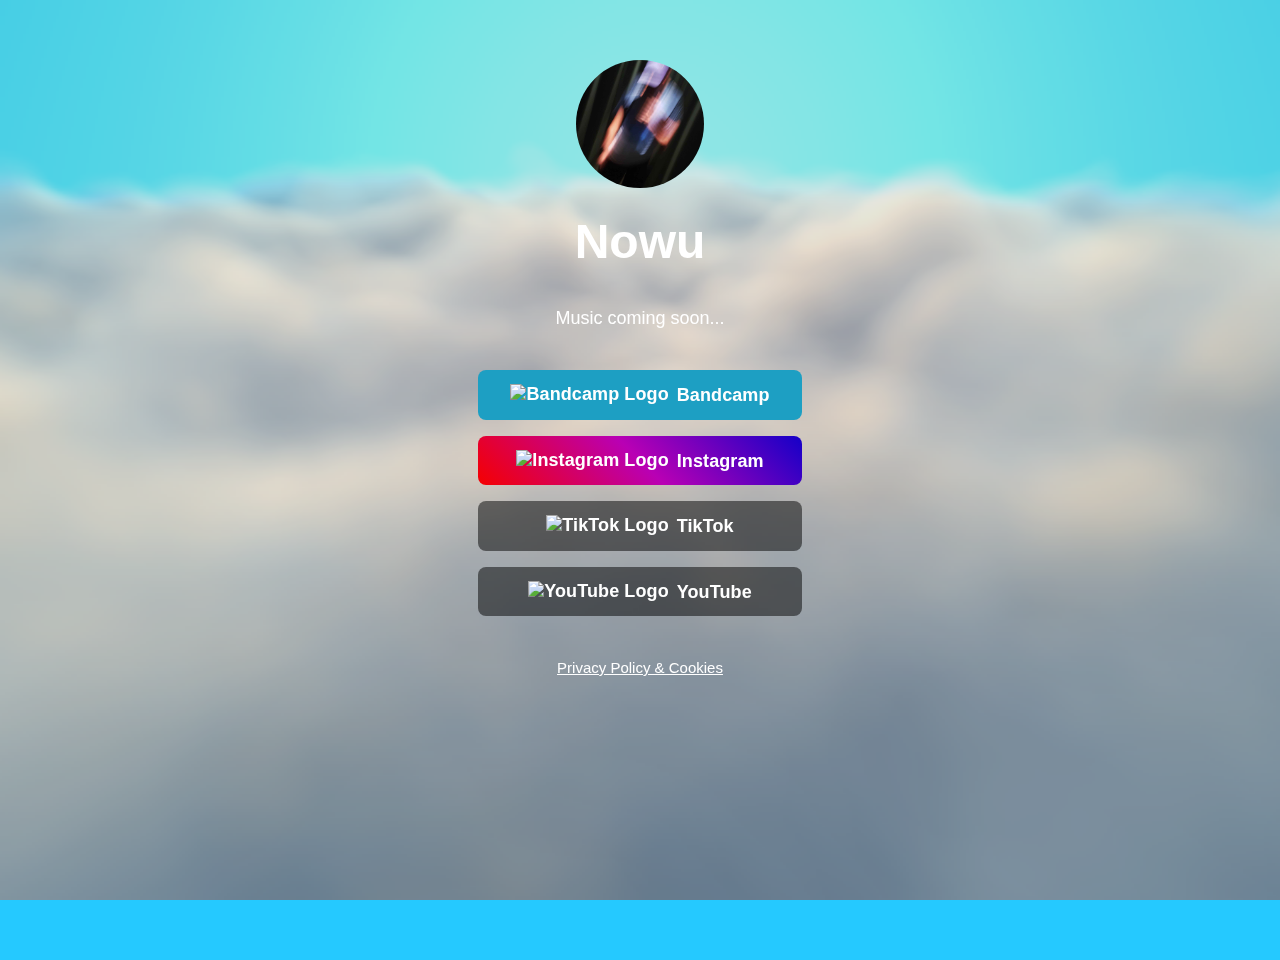
==== commit a7982bf9: "cookie control re-added" ====
--- a/index.html
+++ b/index.html
@@ -10,7 +10,7 @@
 <html lang="en">
 
 <head>
-  <!-- <script id="Cookiebot" src="https://consent.cookiebot.com/uc.js" data-cbid="90ab08f1-cab7-493f-a209-e5ac774313d5" data-blockingmode="auto" type="text/javascript"></script> -->
+  <script id="Cookiebot" src="https://consent.cookiebot.com/uc.js" data-cbid="90ab08f1-cab7-493f-a209-e5ac774313d5" data-blockingmode="auto" type="text/javascript"></script>
 
   <!-- Google tag (gtag.js) -->
 <script async src="https://www.googletagmanager.com/gtag/js?id=G-RTZ1TR2EMV"></script>
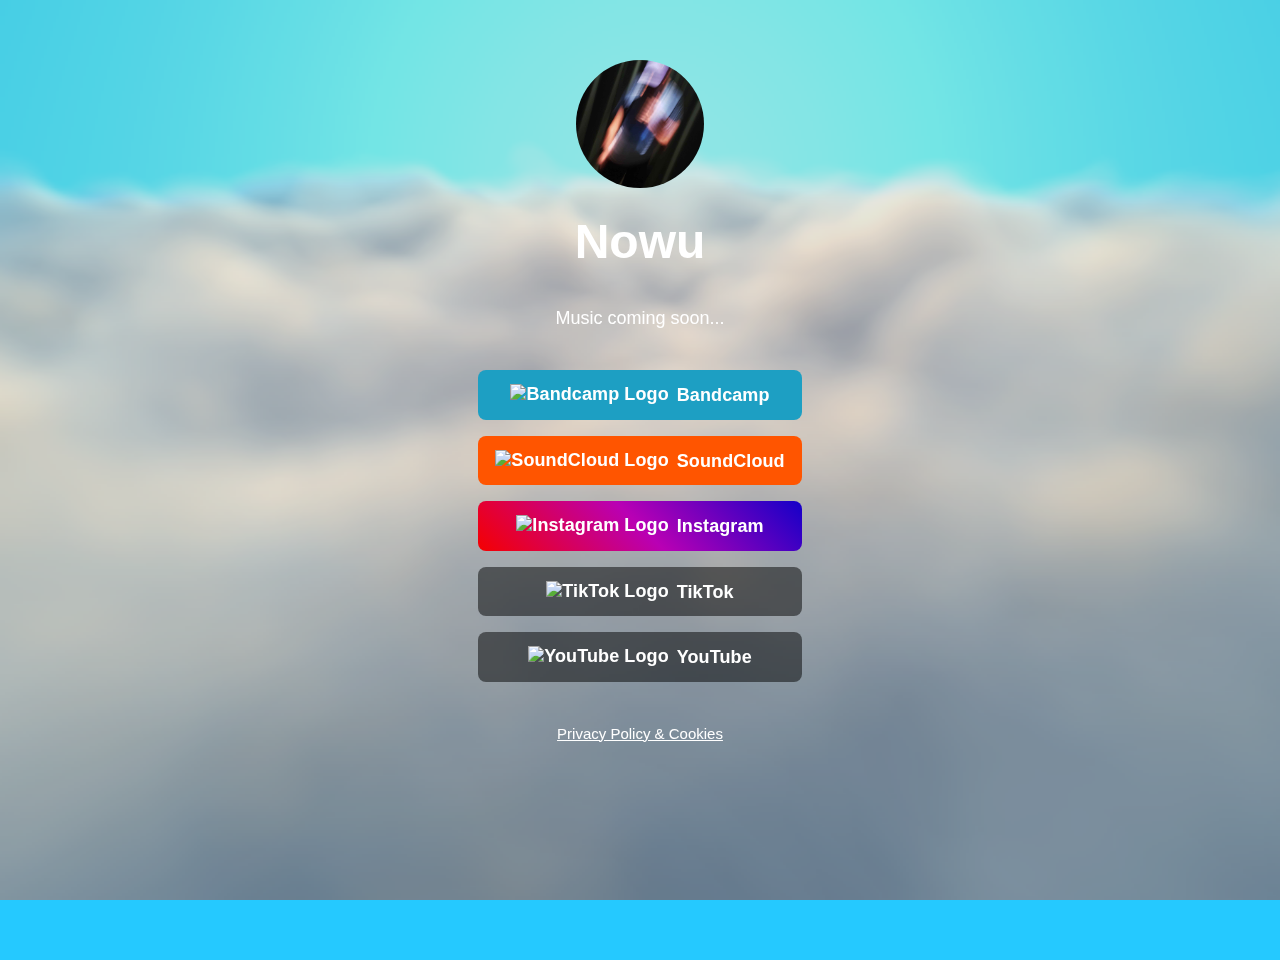
==== commit 7e4b02f4: "added soundcloud link" ====
--- a/index.html
+++ b/index.html
@@ -133,8 +133,11 @@
         -->
 
         <!-- Bandcamp -->
-        <a class="button button-bandcamp" href="https://nowu.bandcamp.com/?utm_source=metalink&utm_medium=website" target="_blank" rel="noopener" role="button"><img class="icon" aria-hidden="true" src="images/icons/bandcamp.svg" alt="Bandcamp Logo">Bandcamp</a><br> 
-        <script> /***
+        <a class="button button-bandcamp" href="https://nowu.bandcamp.com/?utm_source=metalink&utm_medium=banner" target="_blank" rel="noopener" role="button"><img class="icon" aria-hidden="true" src="images/icons/bandcamp.svg" alt="Bandcamp Logo">Bandcamp</a><br> 
+        
+        <!-- SoundCloud -->
+        <a class="button button-soundcloud" href="https://soundcloud.com/nowunorth?utm_source=metalink&utm_medium=banner" target="_blank" rel="noopener" role="button"><img class="icon" aria-hidden="true" src="images/icons/soundcloud.svg" alt="SoundCloud Logo">SoundCloud</a><br>
+        <script>/***
         <!-- Tidal -->
         <a class="button button-tidal" href="#" target="_blank" rel="noopener" role="button"><img class="icon" aria-hidden="true" src="images/icons-extended/tidal.svg" alt="Tidal Logo">Stream on Tidal</a><br>
 
@@ -149,9 +152,6 @@
 
         <!-- Spotify -->
         <a class="button button-spotify" href="#" target="_blank" rel="noopener" role="button"><img class="icon" aria-hidden="true" src="images/icons/spotify.svg" alt="Spotify Logo">Stream on Spotify</a><br>
-
-        <!-- SoundCloud -->
-        <a class="button button-soundcloud" href="#" target="_blank" rel="noopener" role="button"><img class="icon" aria-hidden="true" src="images/icons/soundcloud.svg" alt="SoundCloud Logo">Stream on SoundCloud</a><br>
 
         <!-- Deezer -->
         <a class="button button-deezer" href="#" target="_blank" rel="noopener" role="button"><img class="icon" aria-hidden="true" src="images/icons-extended/deezer.svg" alt="Deezer Logo">Stream on Deezer</a><br>
@@ -168,13 +168,13 @@
        <p>Stay tapped in 🤙</p>
 ***/ </script>
         <!-- Instagram -->
-        <a class="button button-instagram" href="https://instagram.com/nowunorth?utm_source=metalink&utm_medium=website" target="_blank" rel="noopener" role="button"><img class="icon" aria-hidden="true" src="images/icons/instagram.svg" alt="Instagram Logo">Instagram</a><br>
+        <a class="button button-instagram" href="https://instagram.com/nowunorth?utm_source=metalink&utm_medium=banner" target="_blank" rel="noopener" role="button"><img class="icon" aria-hidden="true" src="images/icons/instagram.svg" alt="Instagram Logo">Instagram</a><br>
 
         <!-- TikTok -->
-        <a class="button button-tiktok" href="https://tiktok.com/@nowunorth?utm_source=metalink&utm_medium=website" target="_blank" rel="noopener" role="button"><img class="icon" aria-hidden="true" src="images/icons/tiktok.svg" alt="TikTok Logo">TikTok</a><br>
+        <a class="button button-tiktok" href="https://tiktok.com/@nowunorth?utm_source=metalink&utm_medium=banner" target="_blank" rel="noopener" role="button"><img class="icon" aria-hidden="true" src="images/icons/tiktok.svg" alt="TikTok Logo">TikTok</a><br>
 
         <!-- YouTube -->
-        <a class="button button-yt" href="https://youtube.com/@nowunorth?utm_source=metalink&utm_medium=website" target="_blank" rel="noopener" role="button"><img class="icon" aria-hidden="true" src="images/icons/youtube.svg" alt="YouTube Logo">YouTube</a><br>        
+        <a class="button button-yt" href="https://youtube.com/@nowunorth?utm_source=metalink&utm_medium=banner" target="_blank" rel="noopener" role="button"><img class="icon" aria-hidden="true" src="images/icons/youtube.svg" alt="YouTube Logo">YouTube</a><br>        
 
 <script> /***
 
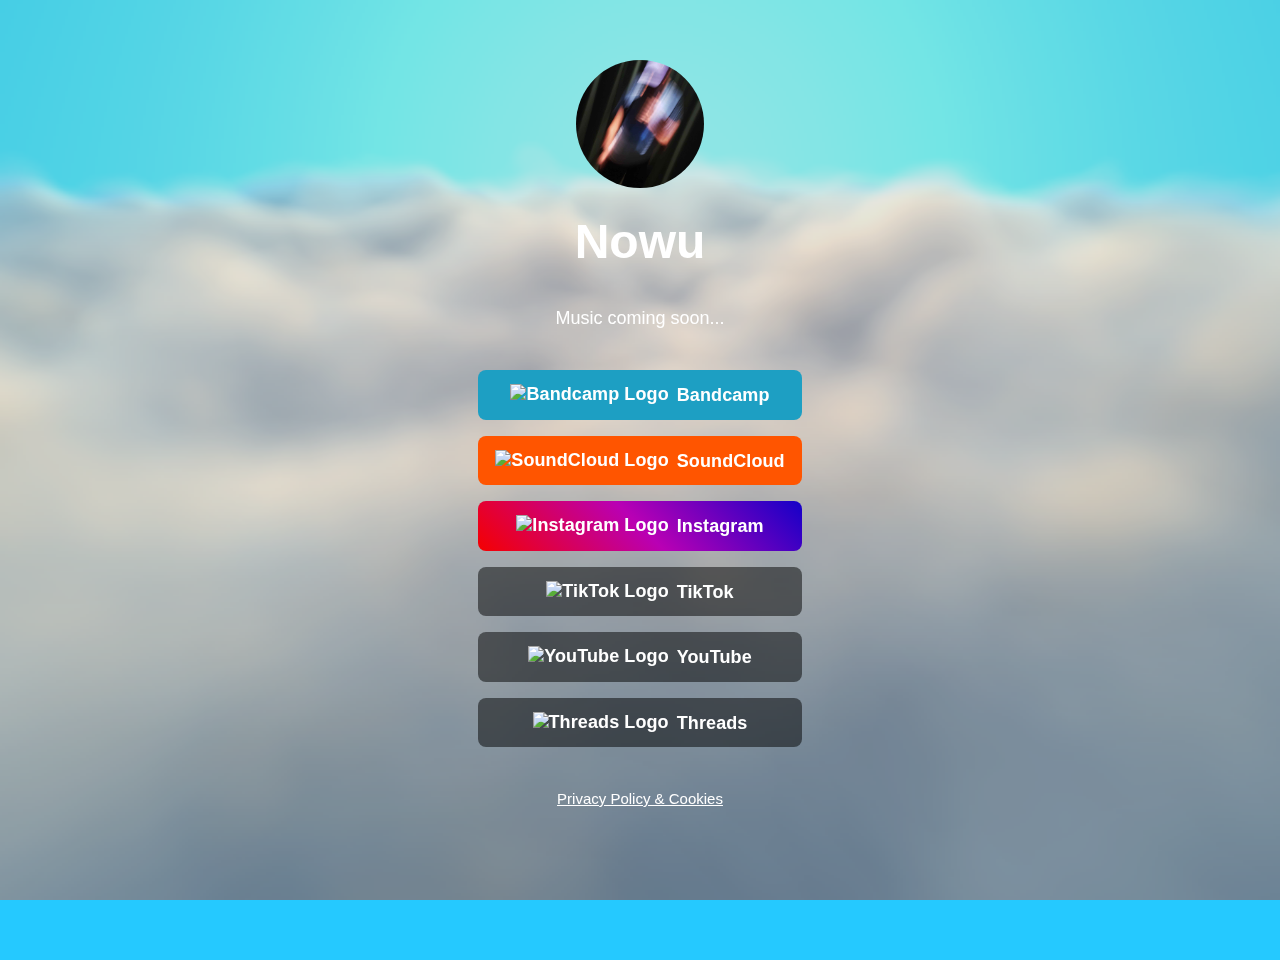
==== commit e45669b5: "added threads" ====
--- a/index.html
+++ b/index.html
@@ -175,6 +175,10 @@
 
         <!-- YouTube -->
         <a class="button button-yt" href="https://youtube.com/@nowunorth?utm_source=metalink&utm_medium=banner" target="_blank" rel="noopener" role="button"><img class="icon" aria-hidden="true" src="images/icons/youtube.svg" alt="YouTube Logo">YouTube</a><br>        
+
+        <!-- Threads -->
+        <a class="button button-threads" href="https://threads.net/@nowunorth?utm_source=metalink&utm_medium=website" target="_blank" rel="noopener" role="button"><img class="icon" aria-hidden="true" src="images/icons/threads.svg" alt="Threads Logo">Threads</a><br>
+
 
 <script> /***
 
--- a/css/brands.css
+++ b/css/brands.css
@@ -883,8 +883,8 @@
 /* Threads */
 .button.button-threads {
   color: #FFFFFF;
-  background-color: #000000;
-  border: 1px solid #FFFFFF;
+  background-color: #00000080;
+  border: 0px solid #FFFFFF;
 }
 .button.button-threads:hover,
 .button.button-threads:focus {
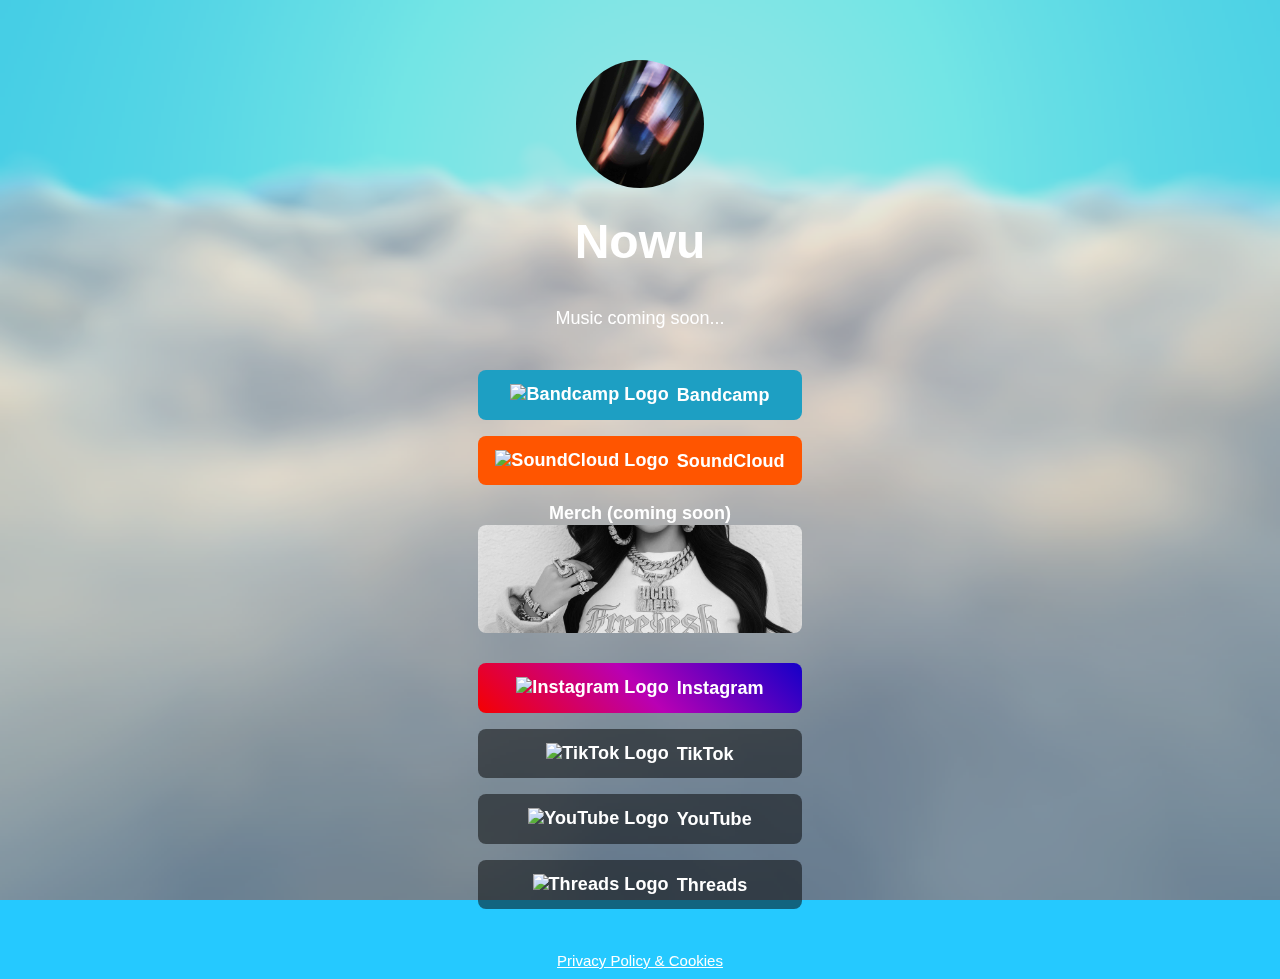
==== commit c95c247d: "added merch" ====
--- a/index.html
+++ b/index.html
@@ -137,6 +137,13 @@
         
         <!-- SoundCloud -->
         <a class="button button-soundcloud" href="https://soundcloud.com/nowunorth?utm_source=metalink&utm_medium=banner" target="_blank" rel="noopener" role="button"><img class="icon" aria-hidden="true" src="images/icons/soundcloud.svg" alt="SoundCloud Logo">SoundCloud</a><br>
+
+        <b>Merch (coming soon)</b>
+        <div class="wrap">
+          <a href="#"><img class="img-fluid" src="images/merch-1.jpg"></a>
+        </div>
+        <br />
+        
         <script>/***
         <!-- Tidal -->
         <a class="button button-tidal" href="#" target="_blank" rel="noopener" role="button"><img class="icon" aria-hidden="true" src="images/icons-extended/tidal.svg" alt="Tidal Logo">Stream on Tidal</a><br>
--- a/css/skeleton-dark.css
+++ b/css/skeleton-dark.css
@@ -313,4 +313,66 @@
   background-color: rgba(0, 0, 0, 0.1); /* Semi-transparent black */
   z-index: 1; /* Ensure the overlay is on top of the Vanta background */
   pointer-events: none; /* Allow interactions through the overlay */
+}
+
+/* Colorize-zoom Container */
+.img-hover-zoom--colorize img {
+  transition: transform .5s, filter 1.5s ease-in-out;
+  filter: grayscale(100%);
+}
+
+/* The Transformation */
+.img-hover-zoom--colorize:hover img {
+  filter: grayscale(0);
+  transform: scale(1.1);
+}
+
+/* Zoom-n-rotate Container */
+.img-hover-zoom--zoom-n-rotate img {
+  object-fit: cover;
+  transition: transform .5s ease-in-out;
+}
+
+/* The Transformation */
+.img-hover-zoom--zoom-n-rotate:hover img {
+  object-fit: cover;
+  transform: scale(1.25) rotate(5deg);
+}
+
+
+.wrap {
+  * {
+    transition: 0.2s;
+    height: 6em;
+    width: 18em;
+    border-radius: 8px;
+  }
+
+  overflow: hidden;
+
+  img {
+    position: relative;
+    object-fit: cover;
+    filter: grayscale();
+  }
+
+  .caption {
+    color: #fff;
+    text-decoration: none;
+    text-align: center;
+    vertical-align: middle;
+    font-size: 18px;
+    font-weight: 700;
+    line-height: 20px;
+    padding: 14px 12px;
+    letter-spacing: 0.1px;
+  }
+
+  &:hover {
+    img {
+      object-fit: cover;
+      filter: grayscale(0);
+      filter: saturate(1);
+    }
+  }
 }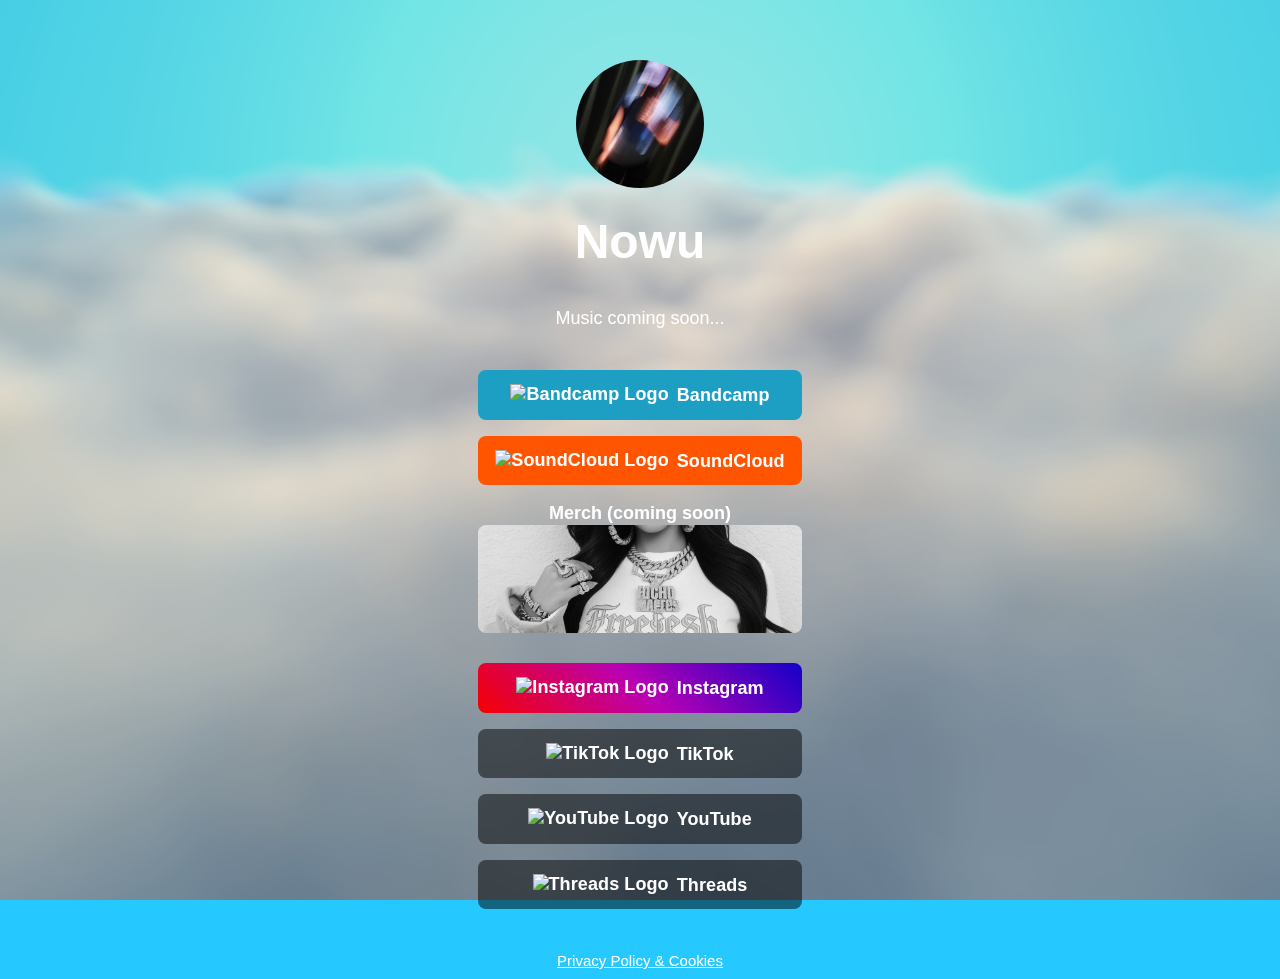
==== commit bfec598f: "gtag defaults" ====
--- a/index.html
+++ b/index.html
@@ -21,12 +21,33 @@
 
   gtag('config', 'G-RTZ1TR2EMV');
 </script>
+
+<script data-cookieconsent="ignore">
+  window.dataLayer = window.dataLayer || [];
+  function gtag() {
+      dataLayer.push(arguments);
+  }
+  gtag("consent", "default", {
+      ad_personalization: "denied",
+      ad_storage: "denied",
+      ad_user_data: "denied",
+      analytics_storage: "denied",
+      functionality_storage: "denied",
+      personalization_storage: "denied",
+      security_storage: "granted",
+      wait_for_update: 500,
+  });
+  gtag("set", "ads_data_redaction", true);
+  gtag("set", "url_passthrough", false);
+</script>
+
 <!-- Google Tag Manager -->
 <script>(function(w,d,s,l,i){w[l]=w[l]||[];w[l].push({'gtm.start':
   new Date().getTime(),event:'gtm.js'});var f=d.getElementsByTagName(s)[0],
   j=d.createElement(s),dl=l!='dataLayer'?'&l='+l:'';j.async=true;j.src=
   'https://www.googletagmanager.com/gtm.js?id='+i+dl;f.parentNode.insertBefore(j,f);
   })(window,document,'script','dataLayer','GTM-KMVJ6X7F');</script>
+  
   <!-- End Google Tag Manager -->
 
   <!-- Page Information
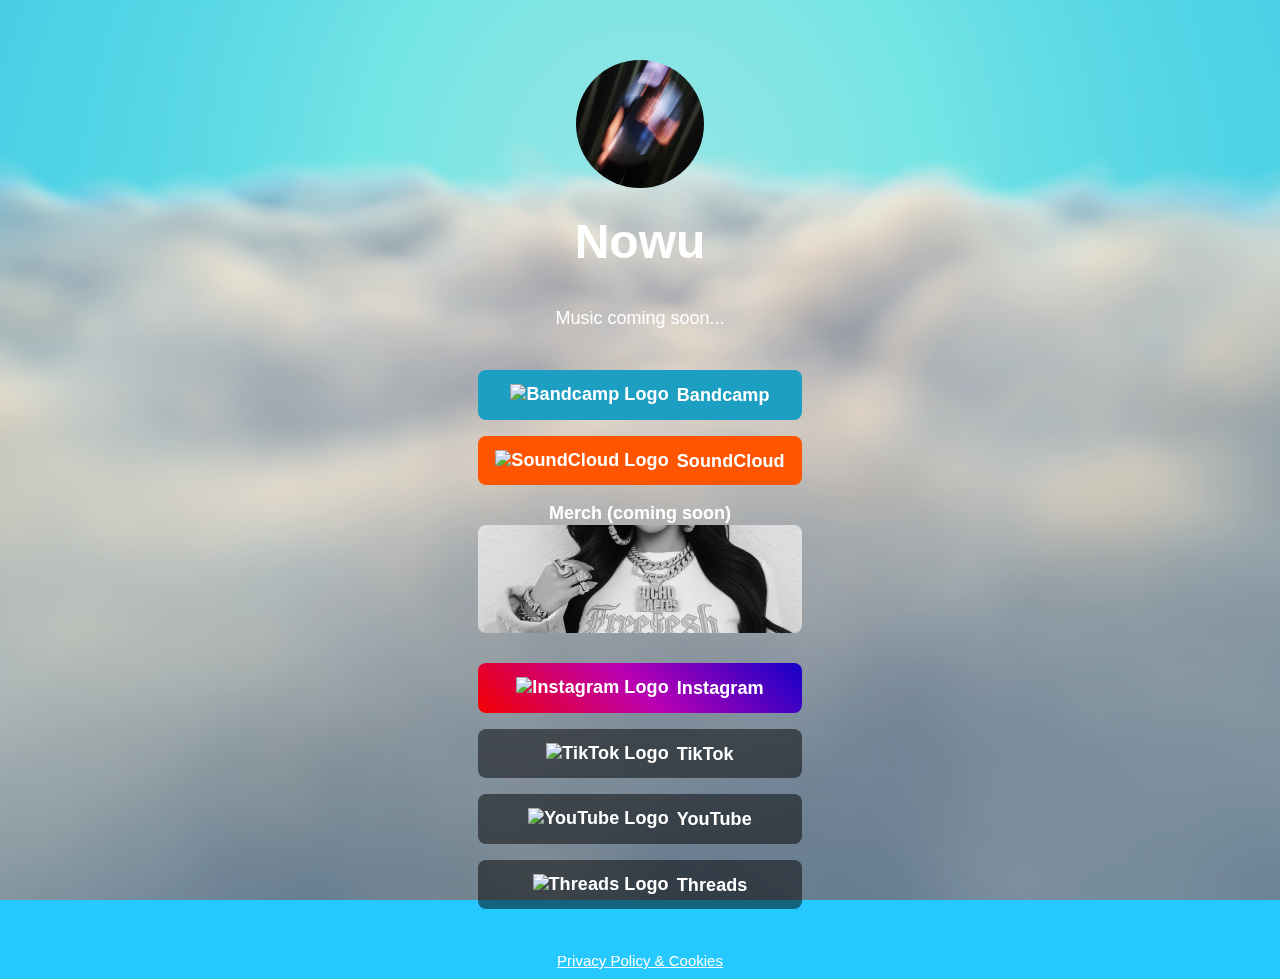
==== commit 6245f0ed: "remove .html attempt #1" ====
--- a/index.html
+++ b/index.html
@@ -54,7 +54,7 @@
   –––––––––––––––––––––––––––––––––––––––––––––––––– -->
   <meta charset="utf-8">
   <title>Nowu</title>
-  <meta name="description" content="Nowu links">
+  <meta name="description" content="This page contains links to Nowu's music, merchandise social media accounts, and more.">
   <meta name="author" content="Nowu of the North">
 
   <!-- Mobile Specific Metas
@@ -225,7 +225,7 @@
             This also includes a link to the LittleLink repository to make forking LittleLink easier.
             You can edit or remove anything here to make your own footer.
         -->
-        <sup><a href="privacy.html">Privacy Policy & Cookies</a></sup>
+        <sup><a href="/privacy/">Privacy Policy & Cookies</a></sup>
         <br />
       </div>
     </div>
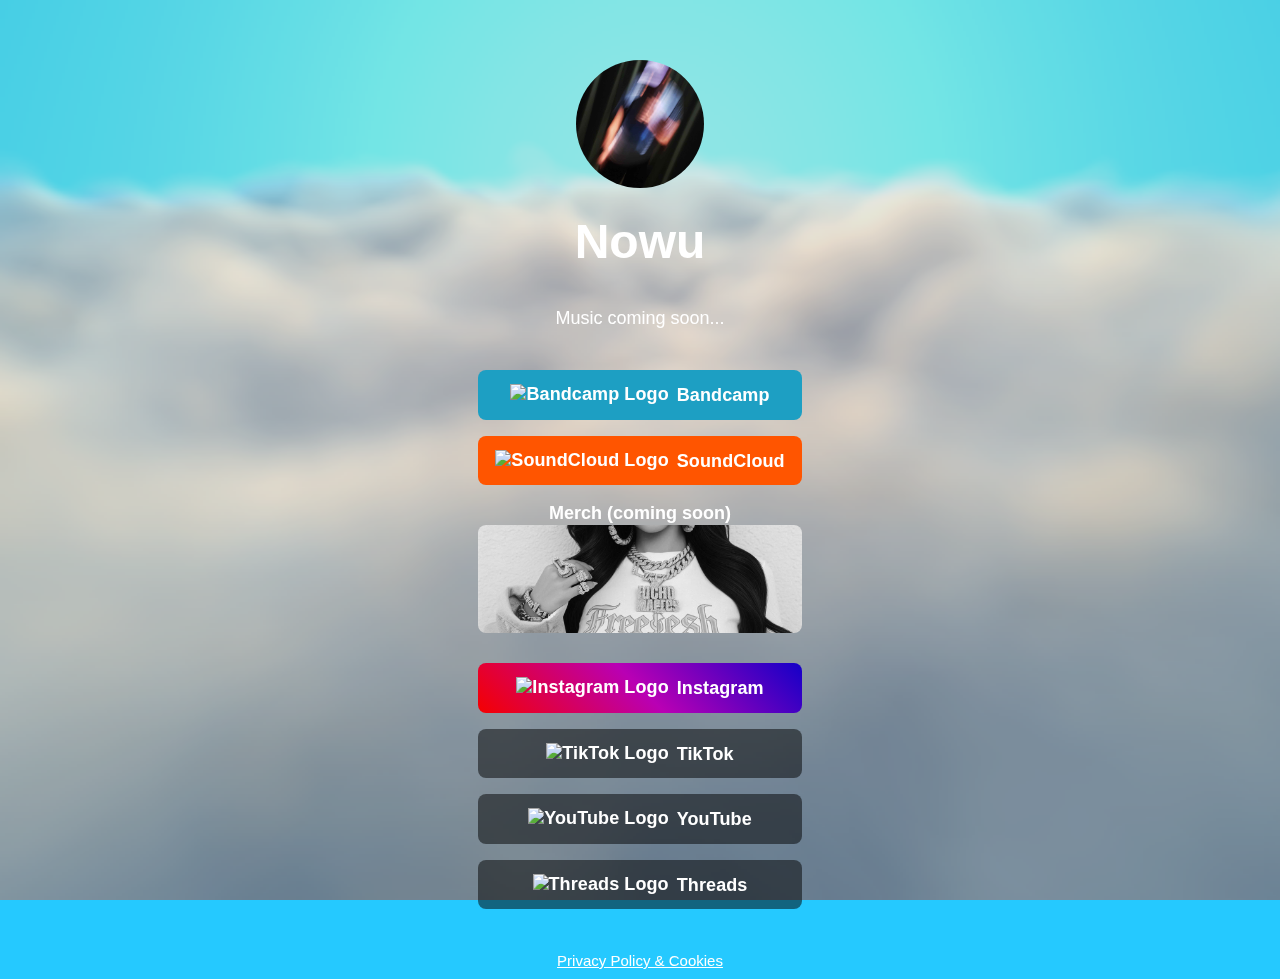
==== commit d8b56e6b: "edited title" ====
--- a/index.html
+++ b/index.html
@@ -53,7 +53,7 @@
   <!-- Page Information
   –––––––––––––––––––––––––––––––––––––––––––––––––– -->
   <meta charset="utf-8">
-  <title>Nowu</title>
+  <title>Nowu of the North | Links</title>
   <meta name="description" content="This page contains links to Nowu's music, merchandise social media accounts, and more.">
   <meta name="author" content="Nowu of the North">
 
